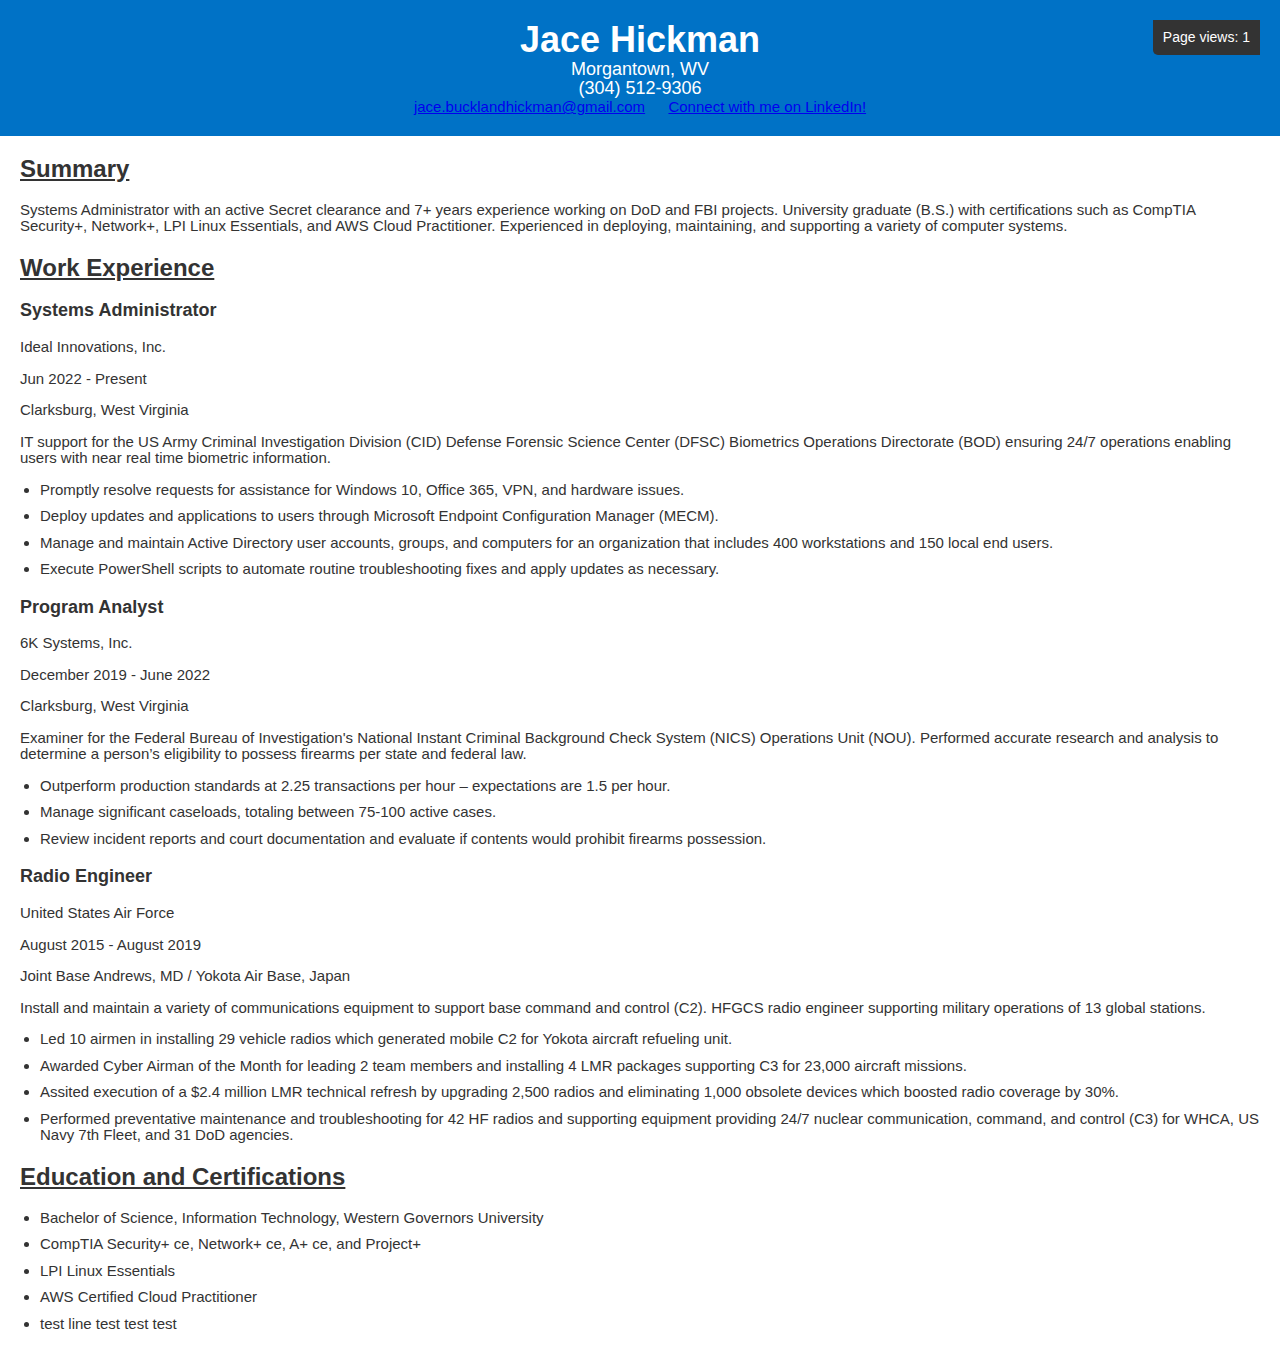
==== index.html @ 86624ee4 "test commit" ====
<!DOCTYPE html>
<!-- Cloud Resume Challenge -->
<html>
<head>
  <link rel="stylesheet" type="text/css" href="styles.css">
</head>
<body>
	<header>
		<h1>Jace Hickman</h1>
			<p>Morgantown, WV</p>
				<p>(304) 512-9306</p>	        
    <a href="mailto:jace.bucklandhickman@gmail.com">jace.bucklandhickman@gmail.com</a>
    &emsp;
    <a href="https://www.linkedin.com/in/hickmanjace/">Connect with me on LinkedIn!</a>
	</header>
  <div>
    <h2><u>Summary</u></h2>
      <p>Systems Administrator with an active Secret clearance and 7+ years experience working on DoD and FBI projects. University graduate (B.S.) with certifications such as CompTIA Security+, Network+, LPI Linux Essentials, and AWS Cloud Practitioner. Experienced in deploying, maintaining, and supporting a variety of computer systems.</p>
   </div>
   <div>
   <h2><u>Work Experience</u></h2>
  <h3>Systems Administrator</h3>
  <p>Ideal Innovations, Inc.</p>
  <p>Jun 2022 - Present</p>
  <p>Clarksburg, West Virginia</p>
  <p>IT support for the US Army Criminal Investigation Division (CID) Defense Forensic Science Center (DFSC) Biometrics Operations Directorate (BOD) ensuring 24/7 operations enabling users with near real time biometric information.</p>
  <ul>
    <li>Promptly resolve requests for assistance for Windows 10, Office 365, VPN, and hardware issues.</li>
    <li>Deploy updates and applications to users through Microsoft Endpoint Configuration Manager (MECM).</li>
    <li>Manage and maintain Active Directory user accounts, groups, and computers for an organization that includes 400 workstations and 150 local end users.</li>
    <li>Execute PowerShell scripts to automate routine troubleshooting fixes and apply updates as necessary.</li>
  </ul>
</div>

<div>
  <h3>Program Analyst</h3>
  <p>6K Systems, Inc.</p>
  <p>December 2019 - June 2022</p>
  <p>Clarksburg, West Virginia</p>
  <p>Examiner for the Federal Bureau of Investigation's National Instant Criminal Background Check System (NICS) Operations Unit (NOU). Performed accurate research and analysis to determine a person’s eligibility to possess firearms per state and federal law.</p>
  <ul>
    <li>Outperform production standards at 2.25 transactions per hour – expectations are 1.5 per hour.</li>
    <li>Manage significant caseloads, totaling between 75-100 active cases.</li>
    <li>Review incident reports and court documentation and evaluate if contents would prohibit firearms possession.</li>
  </ul>
</div>

<div>
  <h3>Radio Engineer</h3>
  <p>United States Air Force</p>
  <p>August 2015 - August 2019</p>
  <p>Joint Base Andrews, MD / Yokota Air Base, Japan</p>
  <p>Install and maintain a variety of communications equipment to support base command and control (C2). HFGCS radio engineer supporting military operations of 13 global stations.</p>
  <ul>
    <li>Led 10 airmen in installing 29 vehicle radios which generated mobile C2 for Yokota aircraft refueling unit.</li> 
    <li>Awarded Cyber Airman of the Month for leading 2 team members and installing 4 LMR packages supporting C3 for 23,000 aircraft missions.</li>
    <li>Assited execution of a $2.4 million LMR technical refresh by upgrading 2,500 radios and eliminating 1,000 obsolete devices which boosted radio coverage by 30%.</li>
    <li>Performed preventative maintenance and troubleshooting for 42 HF radios and supporting equipment providing 24/7 nuclear communication, command, and control (C3) for WHCA, US Navy 7th Fleet, and 31 DoD agencies. </li>
      </ul>
</div>

<div>
  <h2><u>Education and Certifications</u></h2>
			<ul>
				<li>Bachelor of Science, Information Technology, Western Governors University</li>
				<li>CompTIA Security+ ce, Network+ ce, A+ ce, and Project+</li><li>LPI Linux Essentials</li>
		    <li>AWS Certified Cloud Practitioner</li>
        <li>test line test test test</li>
			</ul>
		</div>
  <div id="counter"></div>
<script src="counter.js"></script>
</body>
</html>
---- styles.css ----
/* Set body styles */
body {
  margin: 0;
  font-family: Arial, Helvetica, sans-serif;
  font-size: 15px;
  line-height: 1.1;
  color: #333;
}

/* Set header styles */
header {
  background-color: #0072c6;
  color: #fff;
  padding: 20px;
  text-align: center;
}

header h1 {
  margin: 0;
  font-size: 36px;
}

header p {
  margin: 0;
  font-size: 18px;
}

/* Set section styles */
div {
  margin: 20px;
  padding: 0px;
}

div h2 {
  margin-top: 0;
  font-size: 24px;
}

div h3 {
  margin-top: 0;
  font-size: 18px;
}

div ul {
  margin-top: 0;
  padding-left: 20px;
}

div li {
  margin-bottom: 10px;
}


#counter {
  position: absolute;
  top: 0;
  right: 0;
  padding: 10px;
  background-color: #333;
  color: #fff;
  font-size: 14px;
  font-family: Arial, sans-serif;
  border-radius: 0 0 0 5px;
}
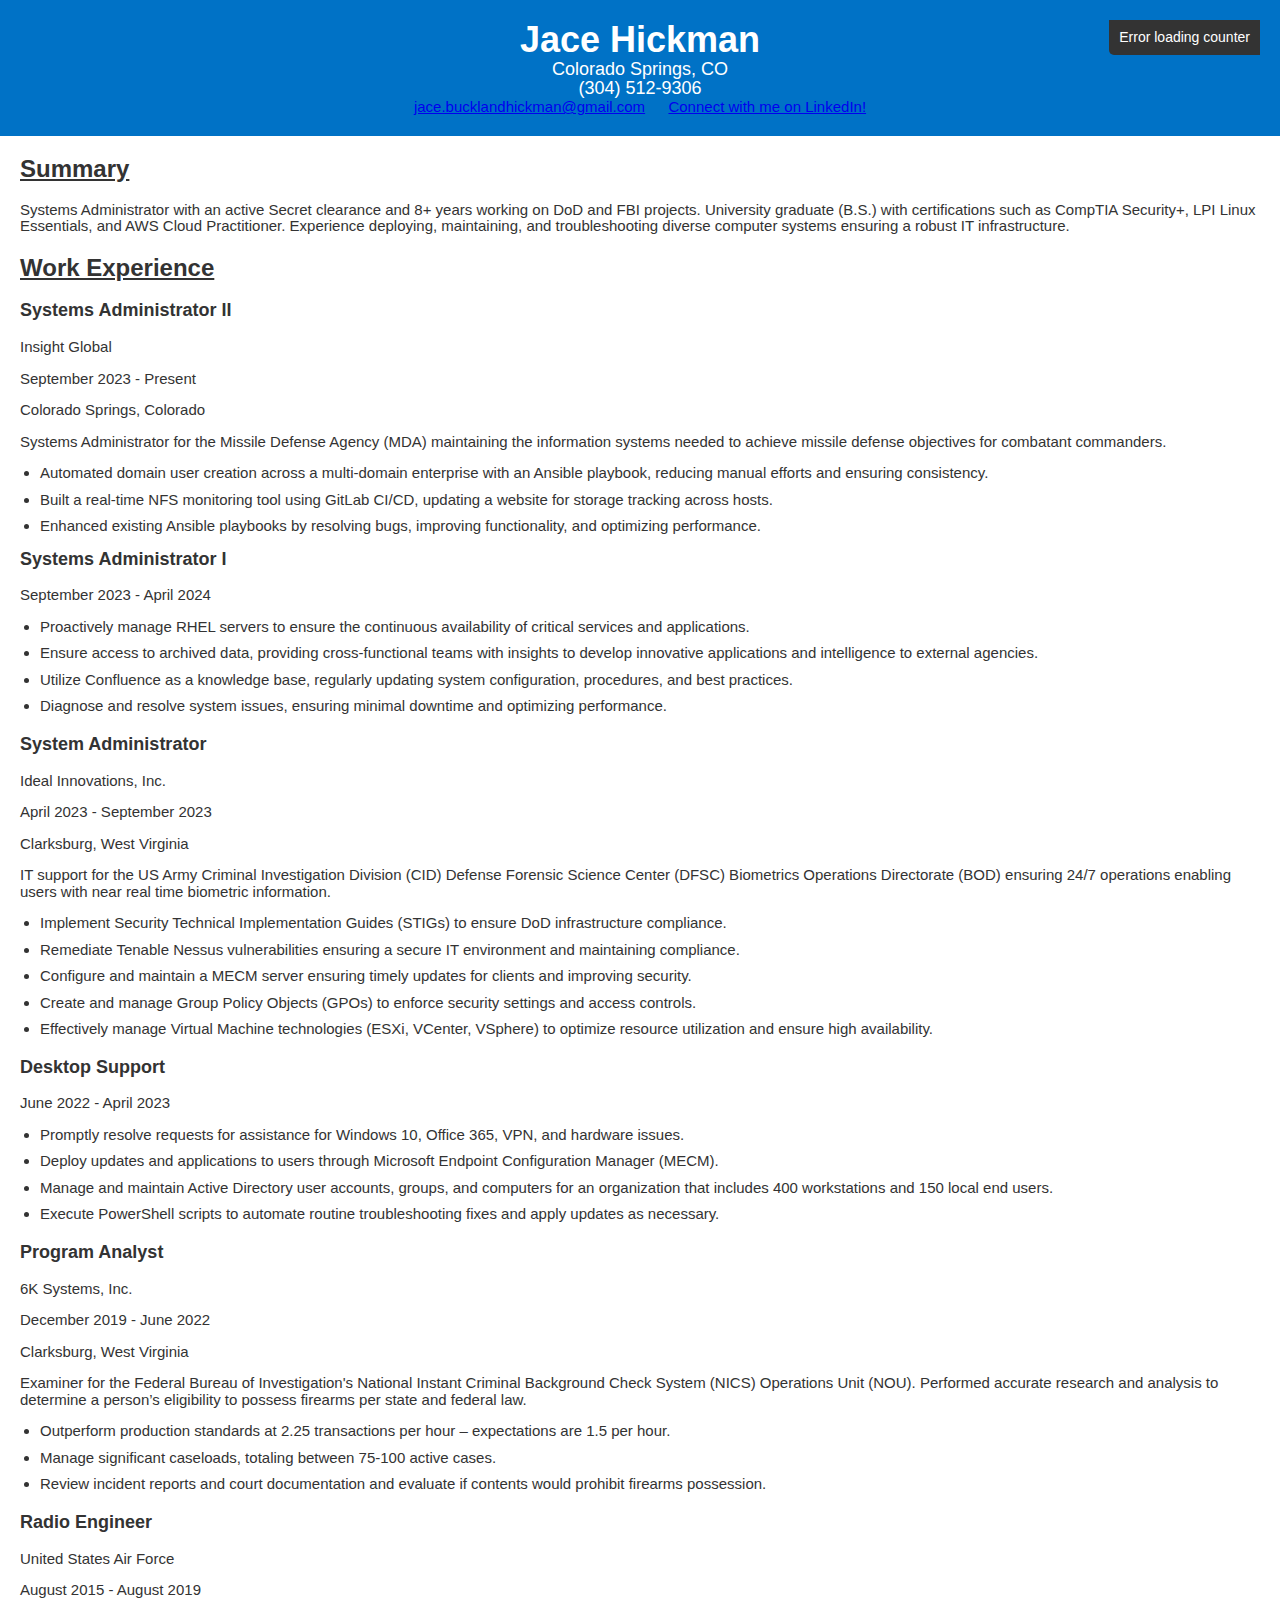
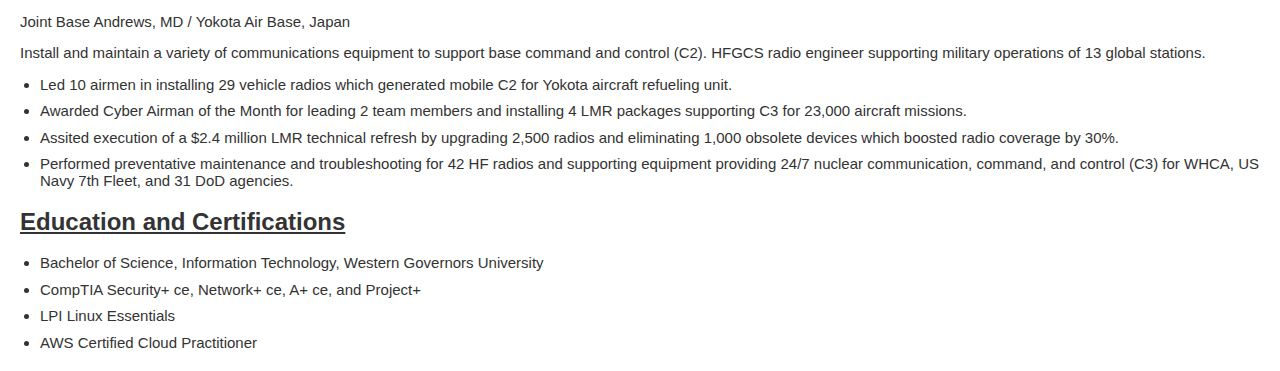
==== commit f8c1ae0f: "Updated all webfiles, counter.js now works with AWS API" ====
--- a/index.html
+++ b/index.html
@@ -1,29 +1,64 @@
-<!DOCTYPE html>
 <!-- Cloud Resume Challenge -->
+ <!DOCTYPE html>
 <html>
 <head>
-  <link rel="stylesheet" type="text/css" href="styles.css">
+  <link rel="stylesheet" type="text/css" href="css/styles.css">
 </head>
+
 <body>
 	<header>
 		<h1>Jace Hickman</h1>
-			<p>Morgantown, WV</p>
-				<p>(304) 512-9306</p>	        
+			<p>Colorado Springs, CO</p>
+			<p>(304) 512-9306</p>	        
     <a href="mailto:jace.bucklandhickman@gmail.com">jace.bucklandhickman@gmail.com</a>
     &emsp;
     <a href="https://www.linkedin.com/in/hickmanjace/">Connect with me on LinkedIn!</a>
 	</header>
   <div>
     <h2><u>Summary</u></h2>
-      <p>Systems Administrator with an active Secret clearance and 7+ years experience working on DoD and FBI projects. University graduate (B.S.) with certifications such as CompTIA Security+, Network+, LPI Linux Essentials, and AWS Cloud Practitioner. Experienced in deploying, maintaining, and supporting a variety of computer systems.</p>
+      <p>Systems Administrator with an active Secret clearance and 8+ years working on DoD and FBI projects. University graduate (B.S.) with certifications such as CompTIA Security+, LPI Linux Essentials, and AWS Cloud Practitioner. Experience deploying, maintaining, and troubleshooting diverse computer systems ensuring a robust IT infrastructure.</p>
    </div>
-   <div>
-   <h2><u>Work Experience</u></h2>
-  <h3>Systems Administrator</h3>
+  
+ <div>
+  <h2><u>Work Experience</u></h2>
+  <h3>Systems Administrator II</h3>
+  <p>Insight Global</p>
+  <p>September 2023 - Present</p>
+  <p>Colorado Springs, Colorado</p>
+  <p>Systems Administrator for the Missile Defense Agency (MDA) maintaining the information systems needed to achieve missile defense objectives for combatant commanders.</p>
+  <ul>
+    <li>Automated domain user creation across a multi-domain enterprise with an Ansible playbook, reducing manual efforts and ensuring consistency.</li>
+    <li>Built a real-time NFS monitoring tool using GitLab CI/CD, updating a website for storage tracking across hosts. </li>
+    <li>Enhanced existing Ansible playbooks by resolving bugs, improving  functionality, and optimizing performance.</li>
+  </ul>
+  <h3>Systems Administrator I</h3>
+  <p>September 2023 - April 2024</p>
+  <ul>
+    <li>Proactively manage RHEL servers to ensure the continuous availability of critical services and applications.</li>
+    <li>Ensure access to archived data, providing cross-functional teams with insights to develop innovative applications and intelligence to external agencies.</li>
+    <li>Utilize Confluence as a knowledge base, regularly updating system configuration, procedures, and best practices.</li>
+    <li>Diagnose and resolve system issues, ensuring minimal downtime and optimizing performance.</li>
+  </ul>
+</div>
+
+<div>
+  <h3>System Administrator</h3>
   <p>Ideal Innovations, Inc.</p>
-  <p>Jun 2022 - Present</p>
+  <p>April 2023 - September 2023</p>
   <p>Clarksburg, West Virginia</p>
   <p>IT support for the US Army Criminal Investigation Division (CID) Defense Forensic Science Center (DFSC) Biometrics Operations Directorate (BOD) ensuring 24/7 operations enabling users with near real time biometric information.</p>
+  <ul>
+    <li>Implement Security Technical Implementation Guides (STIGs) to ensure DoD infrastructure compliance.</li>
+    <li>Remediate Tenable Nessus vulnerabilities ensuring a secure IT environment and maintaining compliance.</li>
+    <li>Configure and maintain a MECM server ensuring timely updates for clients and improving security.</li>
+    <li>Create and manage Group Policy Objects (GPOs) to enforce security settings and access controls.</li>
+    <li>Effectively manage Virtual Machine technologies (ESXi, VCenter, VSphere) to optimize resource utilization and ensure high availability.</li>
+  </ul>
+</div>
+
+<div>
+  <h3>Desktop Support</h3>
+  <p>June 2022 - April 2023</p>
   <ul>
     <li>Promptly resolve requests for assistance for Windows 10, Office 365, VPN, and hardware issues.</li>
     <li>Deploy updates and applications to users through Microsoft Endpoint Configuration Manager (MECM).</li>
@@ -31,7 +66,7 @@
     <li>Execute PowerShell scripts to automate routine troubleshooting fixes and apply updates as necessary.</li>
   </ul>
 </div>
-
+  
 <div>
   <h3>Program Analyst</h3>
   <p>6K Systems, Inc.</p>
@@ -64,11 +99,10 @@
 			<ul>
 				<li>Bachelor of Science, Information Technology, Western Governors University</li>
 				<li>CompTIA Security+ ce, Network+ ce, A+ ce, and Project+</li><li>LPI Linux Essentials</li>
-		    <li>AWS Certified Cloud Practitioner</li>
-        <li>test line test test test</li>
+		<li>AWS Certified Cloud Practitioner</li>
 			</ul>
 		</div>
   <div id="counter"></div>
-<script src="counter.js"></script>
+<script src="javascript/counter.js"></script>
 </body>
-</html>
+</html>--- a/css/styles.css
+++ b/css/styles.css
@@ -0,0 +1,64 @@
+/* Set body styles */
+body {
+  margin: 0;
+  font-family: Arial, Helvetica, sans-serif;
+  font-size: 15px;
+  line-height: 1.1;
+  color: #333;
+}
+
+/* Set header styles */
+header {
+  background-color: #0072c6;
+  color: #fff;
+  padding: 20px;
+  text-align: center;
+}
+
+header h1 {
+  margin: 0;
+  font-size: 36px;
+}
+
+header p {
+  margin: 0;
+  font-size: 18px;
+}
+
+/* Set section styles */
+div {
+  margin: 20px;
+  padding: 0px;
+}
+
+div h2 {
+  margin-top: 0;
+  font-size: 24px;
+}
+
+div h3 {
+  margin-top: 0;
+  font-size: 18px;
+}
+
+div ul {
+  margin-top: 0;
+  padding-left: 20px;
+}
+
+div li {
+  margin-bottom: 10px;
+}
+
+
+#counter {
+  position: absolute;
+  top: 0;
+  right: 0;
+  padding: 10px;
+  background-color: #333;
+  color: #fff;
+  font-size: 14px;
+  font-family: Arial, sans-serif;
+  border-radius: 0 0 0 5px;
+}